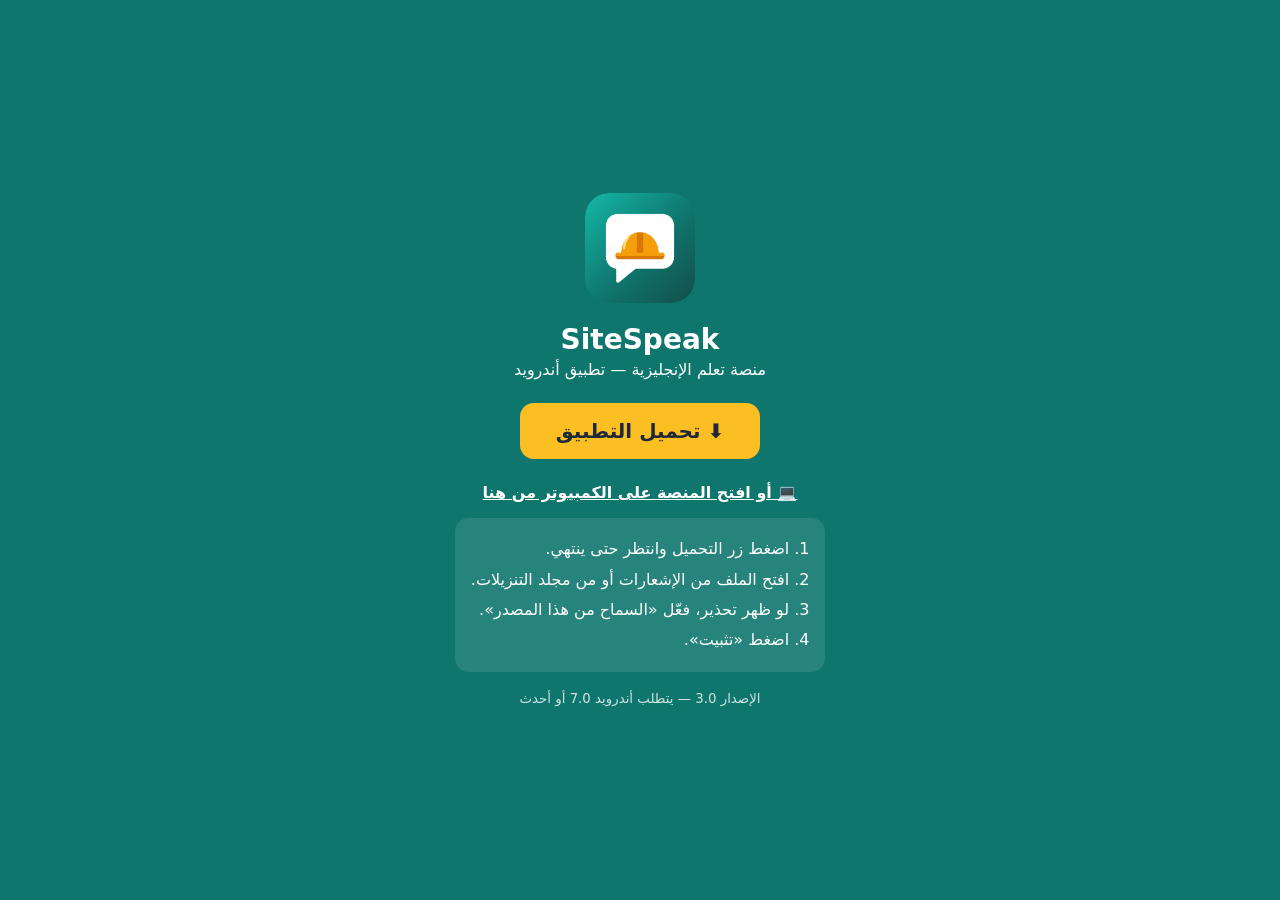
==== index.html @ 1e89030a "SiteSpeak 3.0: download page, live web app and APK Co-Authored-By: Claude Opus 5.5 <noreply@anthropi" ====
<!DOCTYPE html>
<html lang="ar" dir="rtl">
<head>
<meta charset="utf-8">
<meta name="viewport" content="width=device-width, initial-scale=1">
<title>تحميل تطبيق SiteSpeak</title>
<style>
  body{margin:0;min-height:100vh;display:flex;align-items:center;justify-content:center;
       font-family:system-ui,"Segoe UI",Tahoma,sans-serif;background:#0f766e;color:#fff;text-align:center}
  .card{max-width:420px;padding:32px 24px}
  img{width:110px;height:110px;border-radius:24px}
  h1{margin:16px 0 4px;font-size:28px}
  .btn{display:inline-block;margin:24px 0;padding:16px 36px;border-radius:14px;background:#fbbf24;
       color:#1f2937;font-size:20px;font-weight:700;text-decoration:none}
  ol{text-align:right;line-height:1.9;background:rgba(255,255,255,.1);border-radius:14px;padding:16px 36px 16px 16px}
  small{opacity:.8}
</style>
</head>
<body>
<div class="card">
  <img src="icon.png" alt="SiteSpeak">
  <h1>SiteSpeak</h1>
  <div>منصة تعلم الإنجليزية — تطبيق أندرويد</div>
  <a class="btn" href="SiteSpeak.apk" download>⬇ تحميل التطبيق</a>
  <div><a href="app/" style="color:#fff;font-weight:700">💻 أو افتح المنصة على الكمبيوتر من هنا</a></div>
  <ol>
    <li>اضغط زر التحميل وانتظر حتى ينتهي.</li>
    <li>افتح الملف من الإشعارات أو من مجلد التنزيلات.</li>
    <li>لو ظهر تحذير، فعّل «السماح من هذا المصدر».</li>
    <li>اضغط «تثبيت».</li>
  </ol>
  <small>الإصدار 3.0 — يتطلب أندرويد 7.0 أو أحدث</small>
</div>
</body>
</html>
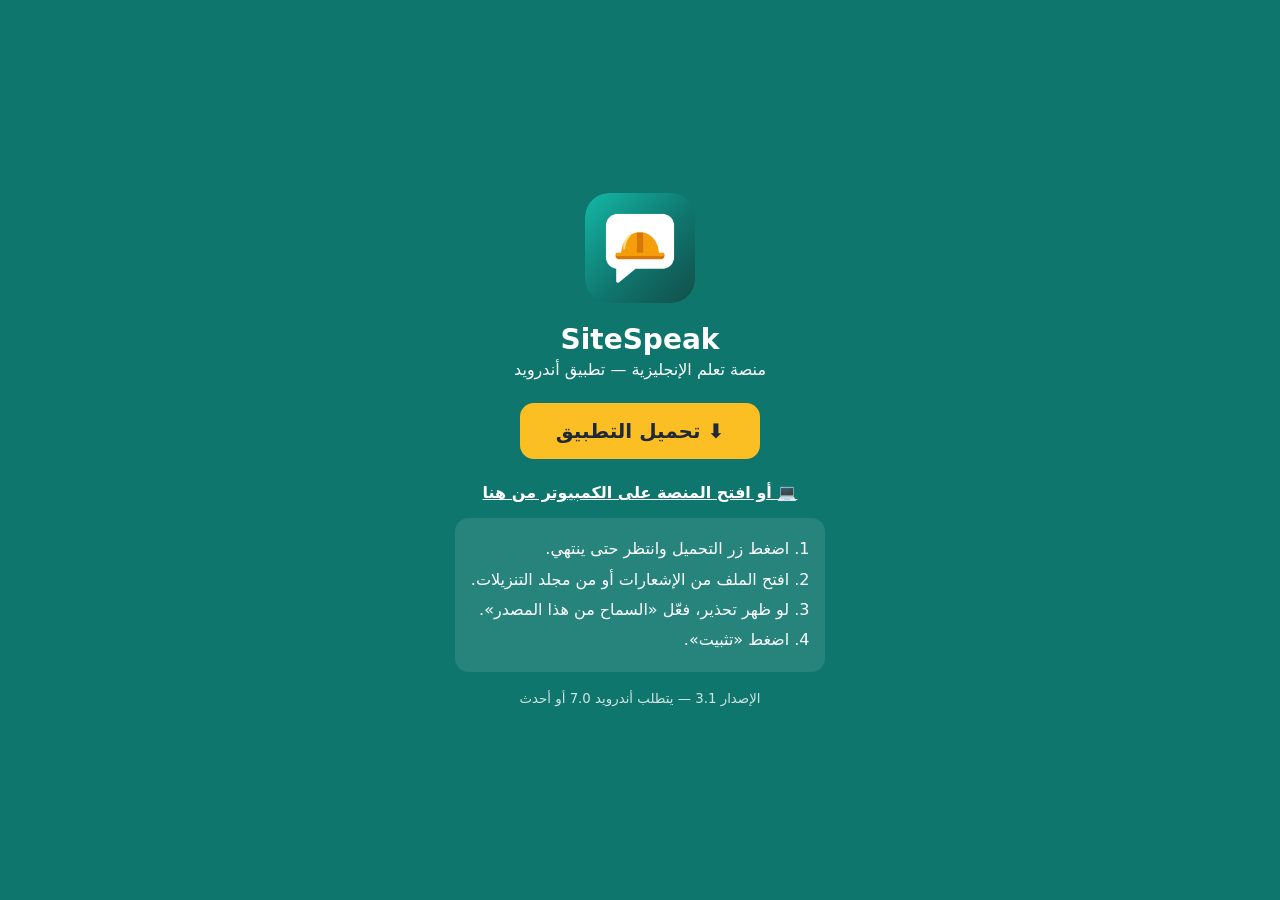
==== commit dab7bb37: "MEP Plus sets and documents, daily reminder (APK 3.1) Co-Authored-By: Claude Opus 5.5 <noreply@anthr" ====
--- a/index.html
+++ b/index.html
@@ -29,7 +29,7 @@
     <li>لو ظهر تحذير، فعّل «السماح من هذا المصدر».</li>
     <li>اضغط «تثبيت».</li>
   </ol>
-  <small>الإصدار 3.0 — يتطلب أندرويد 7.0 أو أحدث</small>
+  <small>الإصدار 3.1 — يتطلب أندرويد 7.0 أو أحدث</small>
 </div>
 </body>
 </html>
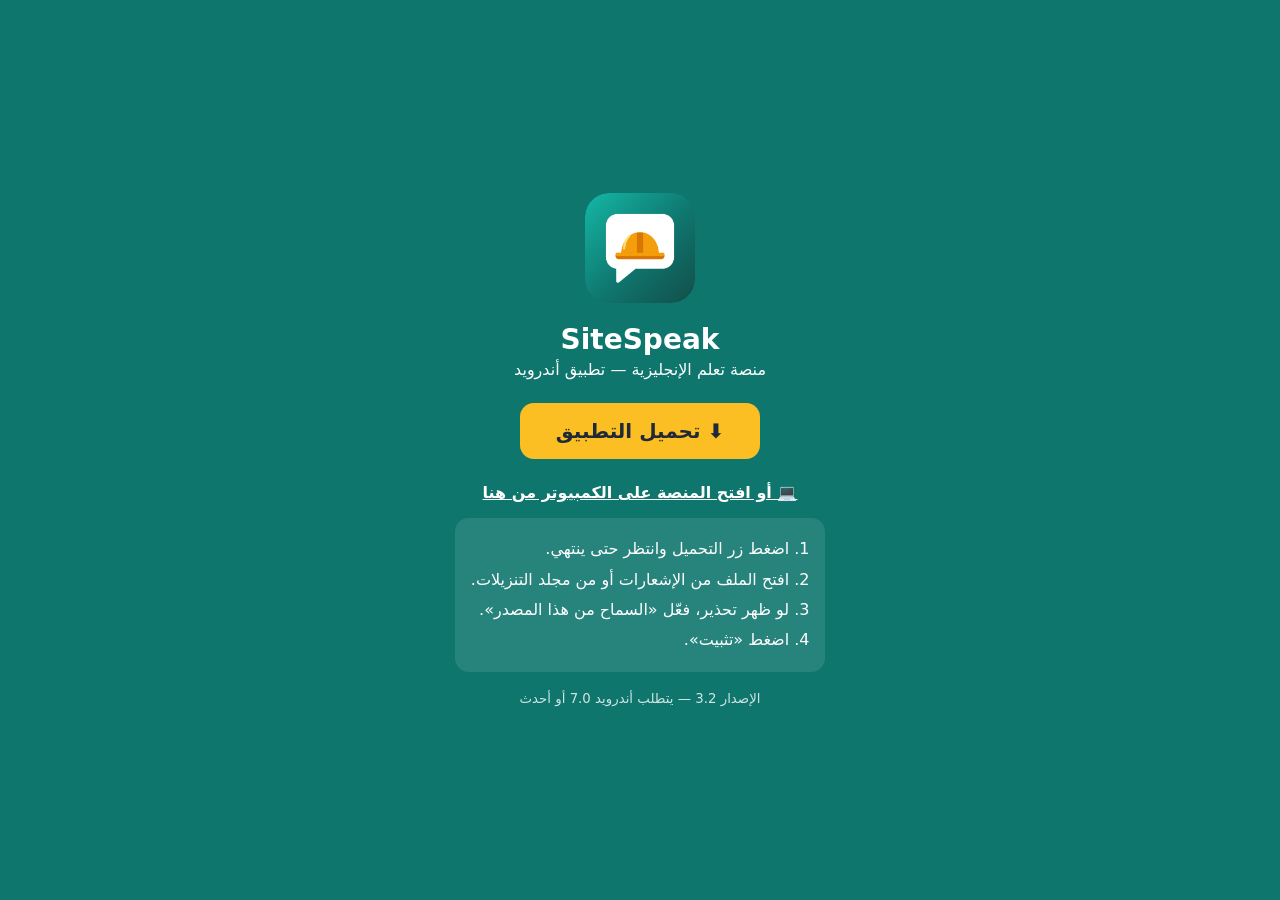
==== commit 15fe6ef6: "APK 3.2: built-in copy includes the podcast, returns to live copy when online, shows app version Co-" ====
--- a/index.html
+++ b/index.html
@@ -29,7 +29,7 @@
     <li>لو ظهر تحذير، فعّل «السماح من هذا المصدر».</li>
     <li>اضغط «تثبيت».</li>
   </ol>
-  <small>الإصدار 3.1 — يتطلب أندرويد 7.0 أو أحدث</small>
+  <small>الإصدار 3.2 — يتطلب أندرويد 7.0 أو أحدث</small>
 </div>
 </body>
 </html>
